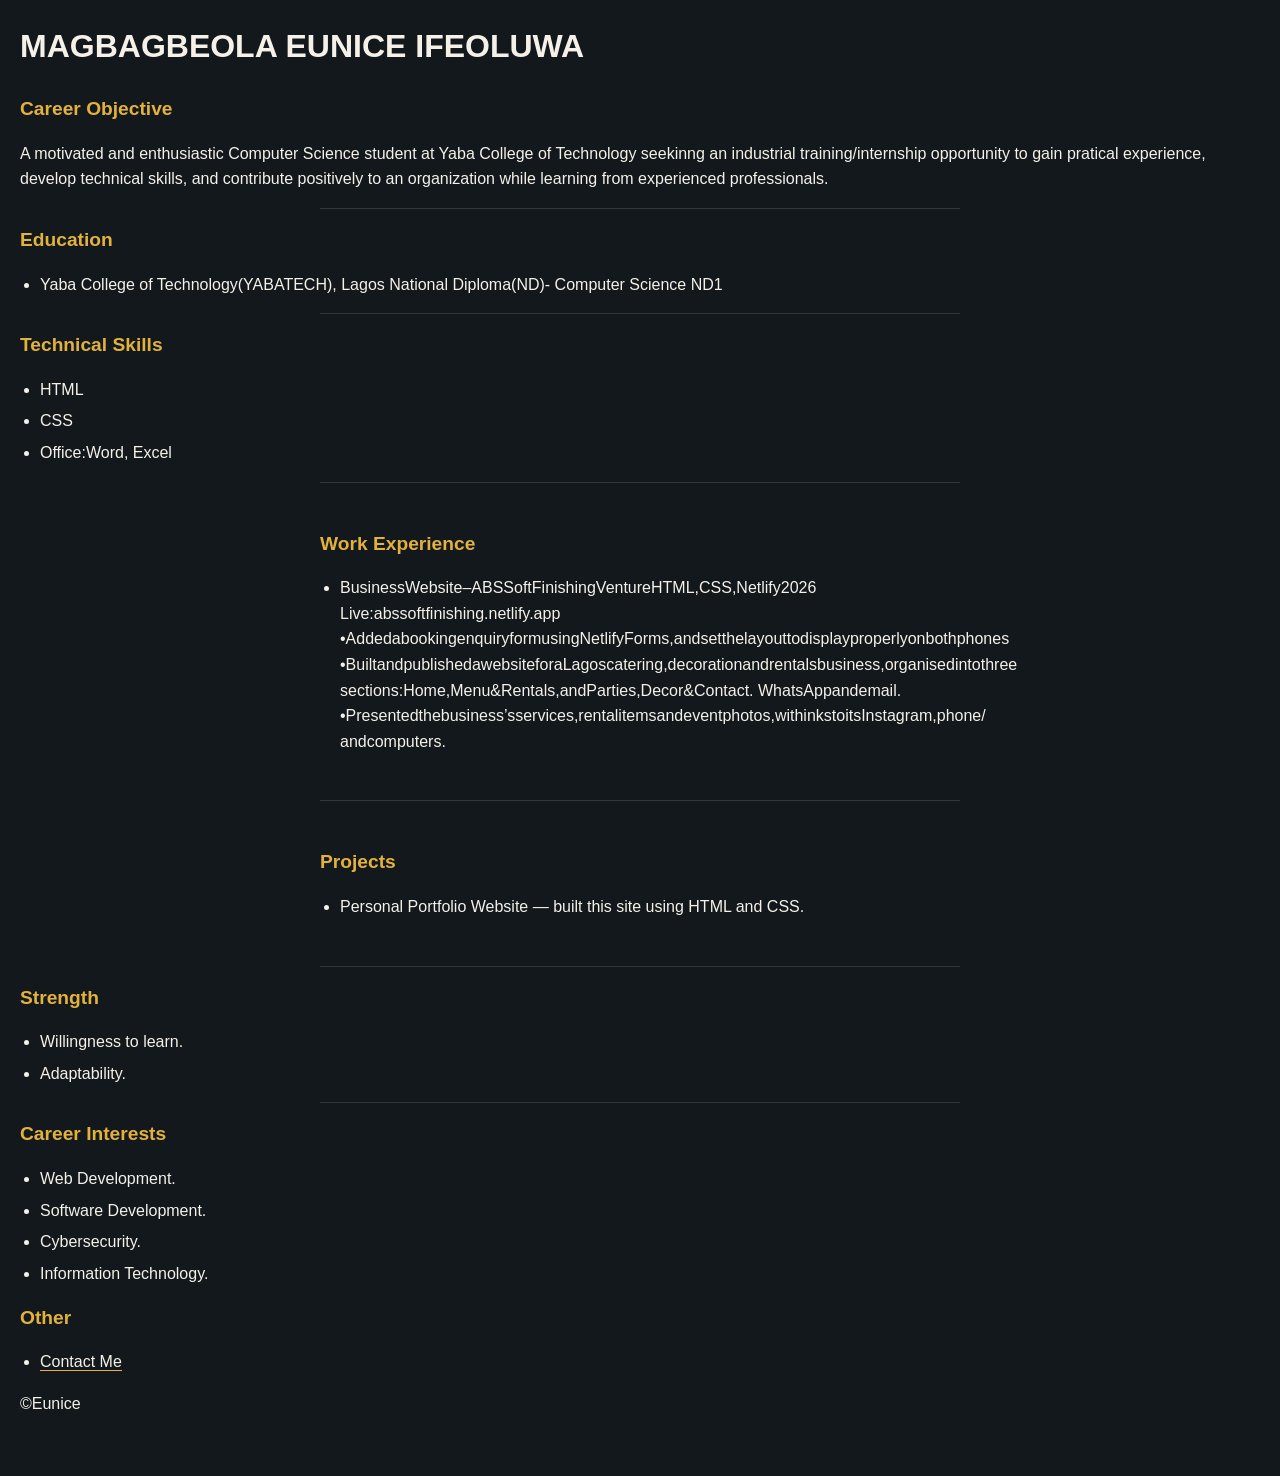
==== index.html @ 78c76be5 "Update index.html" ====
<!DOCTYPE html>
<html lang="en">
<head>
    <meta charset="UTF-8">
    <link rel="stylesheet" href="style.css">
    <title>MAGBAGBEOLA EUNICE IFEOLUWA</title>
</head>
<body>
  <h1>MAGBAGBEOLA EUNICE IFEOLUWA</h1>
  <h2>Career Objective</h2>
  <p>A motivated and enthusiastic Computer Science student at Yaba College of Technology seekinng an industrial training/internship opportunity to gain pratical experience, develop technical skills,  and contribute positively to an organization while learning from experienced professionals.</p>
  <hr>
  <h2>Education</h2>
  <ul>
    <li>Yaba College of Technology(YABATECH), Lagos National Diploma(ND)- Computer Science ND1</li>
  </ul>
  <hr>
  <h2>Technical Skills</h2>
  <ul>
       <li>HTML</li>
         <li>CSS</li>
         <li>Office:Word, Excel</li>
     </ul>

   <hr>

<section>
  <h2>Work Experience</h2>
  <ul>
    <li>BusinessWebsite–ABSSoftFinishingVentureHTML,CSS,Netlify2026
Live:abssoftfinishing.netlify.app
•AddedabookingenquiryformusingNetlifyForms,andsetthelayouttodisplayproperlyonbothphones
•BuiltandpublishedawebsiteforaLagoscatering,decorationandrentalsbusiness,organisedintothree
sections:Home,Menu&Rentals,andParties,Decor&Contact.
WhatsAppandemail.
•Presentedthebusiness’sservices,rentalitemsandeventphotos,withinkstoitsInstagram,phone/
andcomputers.</li>
  </ul>
</section>

<hr>

<section>
  <h2>Projects</h2>
  <ul>
    <li>Personal Portfolio Website — built this site using HTML and CSS.</li>
  </ul>
</section>
     
  <hr>
  <h2>Strength</h2>
  <ul>
    <li>Willingness to learn.</li>
    <li>Adaptability.</li>
  </ul>
  <hr>
  <h2>Career Interests</h2>
  <ul>
    <li>Web Development.</li>
    <li>Software Development.</li>
    <li>Cybersecurity.</li>
      <li>Information Technology.</li>
  </ul>
  <h2>Other</h2>
  <ul>
  <li><a href="contact.html">Contact Me</a></li>
  </ul>
  &copy;Eunice

</body>

</html>
---- style.css ----
body {
  font-family: 'Segoe UI', Arial, sans-serif;
  background-color: #12181b;
  color: #f5f1e8;
  margin: 0;
  padding: 0 20px 60px;
  line-height: 1.6;
}

header {
  text-align: center;
  padding: 50px 0 30px;
  border-bottom: 1px solid rgba(245, 241, 232, 0.15);
}

.profile-pic {
  width: 110px;
  height: 110px;
  border-radius: 50%;
  object-fit: cover;
  border: 2px solid #e3b23c;
}

header h1 {
  margin: 16px 0 4px;
  font-size: 1.8rem;
}

header .role {
  color: #8a97a0;
  margin: 0;
}

section {
  max-width: 640px;
  margin: 0 auto;
  padding: 30px 0;
}

h2 {
  color: #e3b23c;
  font-size: 1.2rem;
  margin-bottom: 12px;
}

ul {
  padding-left: 20px;
}

li {
  margin-bottom: 6px;
}

a {
  color: #f5f1e8;
  border-bottom: 1px solid #e3b23c;
  text-decoration: none;
}

a:hover {
  color: #e3b23c;
}

hr {
  max-width: 640px;
  margin: 0 auto;
  border: none;
  border-top: 1px solid rgba(245, 241, 232, 0.15);
}

footer {
  text-align: center;
  color: #8a97a0;
  font-size: 0.85rem;
  padding-top: 30px;
}
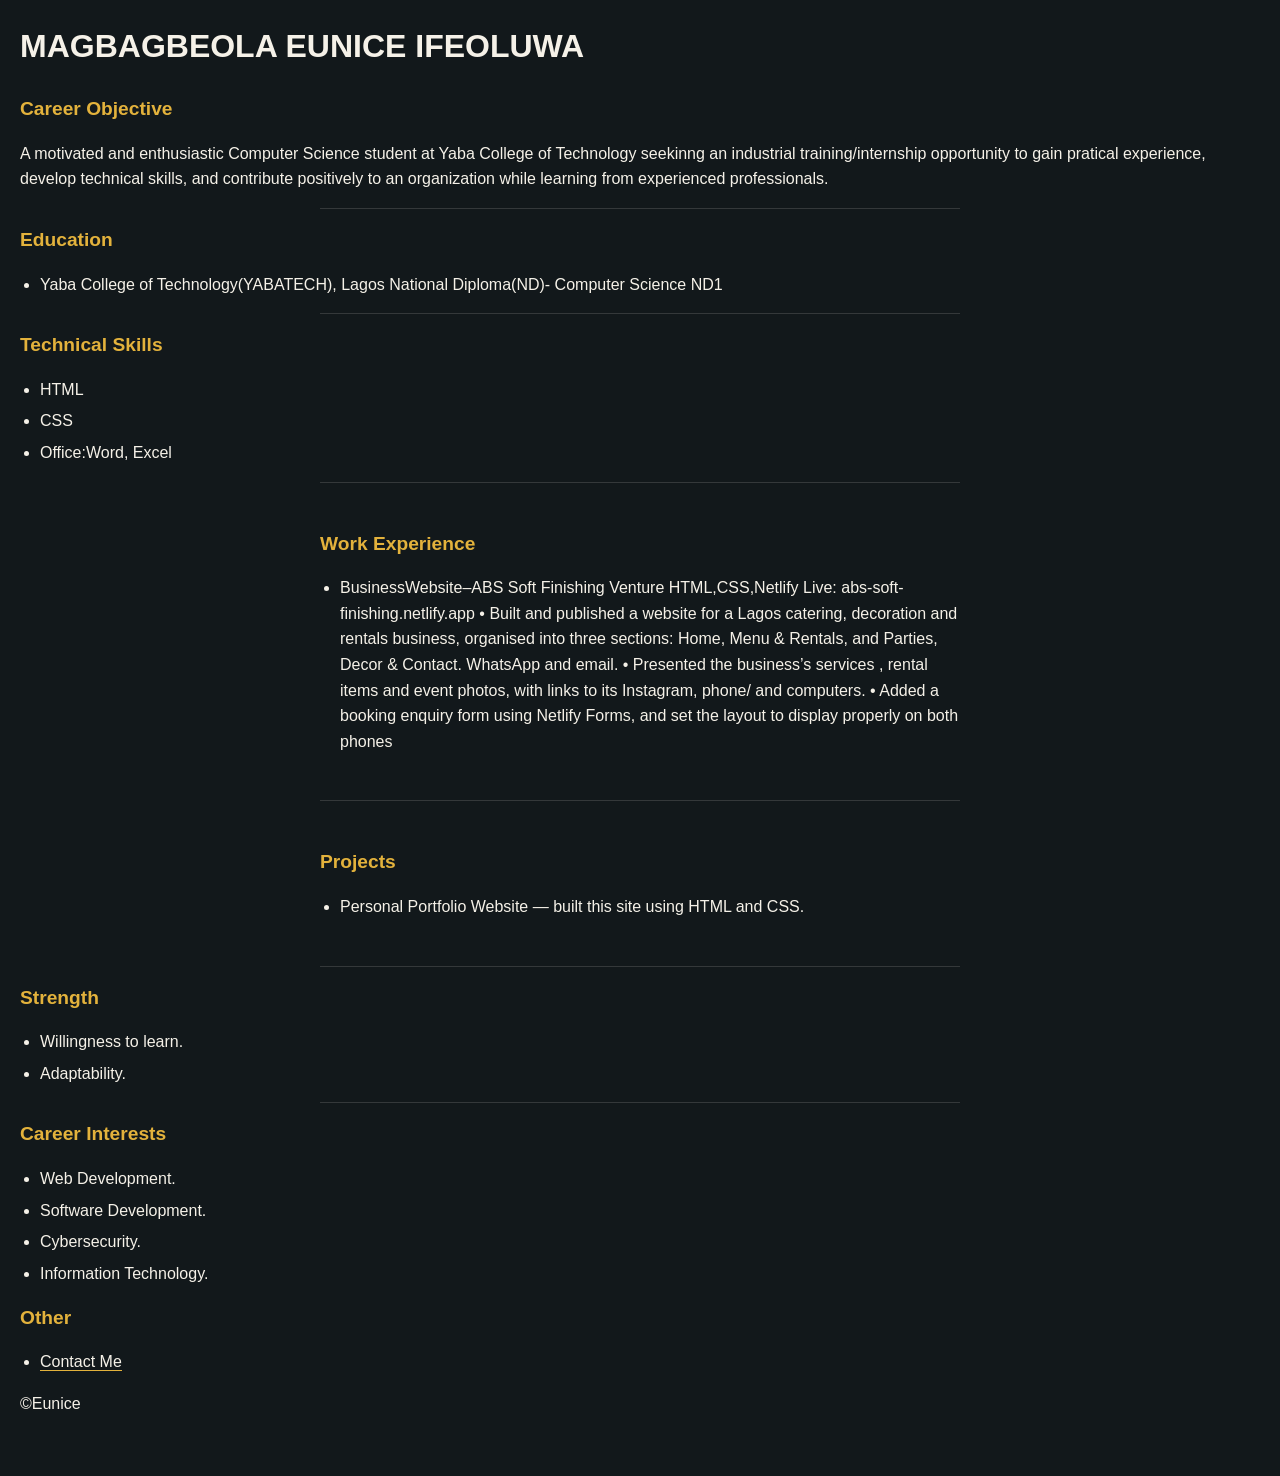
==== commit fcbabdc5: "Update index.html" ====
--- a/index.html
+++ b/index.html
@@ -27,14 +27,13 @@
 <section>
   <h2>Work Experience</h2>
   <ul>
-    <li>BusinessWebsite–ABSSoftFinishingVentureHTML,CSS,Netlify2026
-Live:abssoftfinishing.netlify.app
-•AddedabookingenquiryformusingNetlifyForms,andsetthelayouttodisplayproperlyonbothphones
-•BuiltandpublishedawebsiteforaLagoscatering,decorationandrentalsbusiness,organisedintothree
-sections:Home,Menu&Rentals,andParties,Decor&Contact.
-WhatsAppandemail.
-•Presentedthebusiness’sservices,rentalitemsandeventphotos,withinkstoitsInstagram,phone/
-andcomputers.</li>
+    <li>BusinessWebsite–ABS Soft Finishing Venture HTML,CSS,Netlify
+Live: abs-soft-finishing.netlify.app
+• Built and published a website for a Lagos catering, decoration and rentals business, organised into three
+sections: Home, Menu & Rentals, and Parties, Decor & Contact.
+WhatsApp and email.
+• Presented the business’s services , rental items and event photos, with links to its Instagram, phone/ and computers.
+• Added a booking enquiry form using Netlify Forms, and set the layout to display properly on both phones</li>
   </ul>
 </section>
 
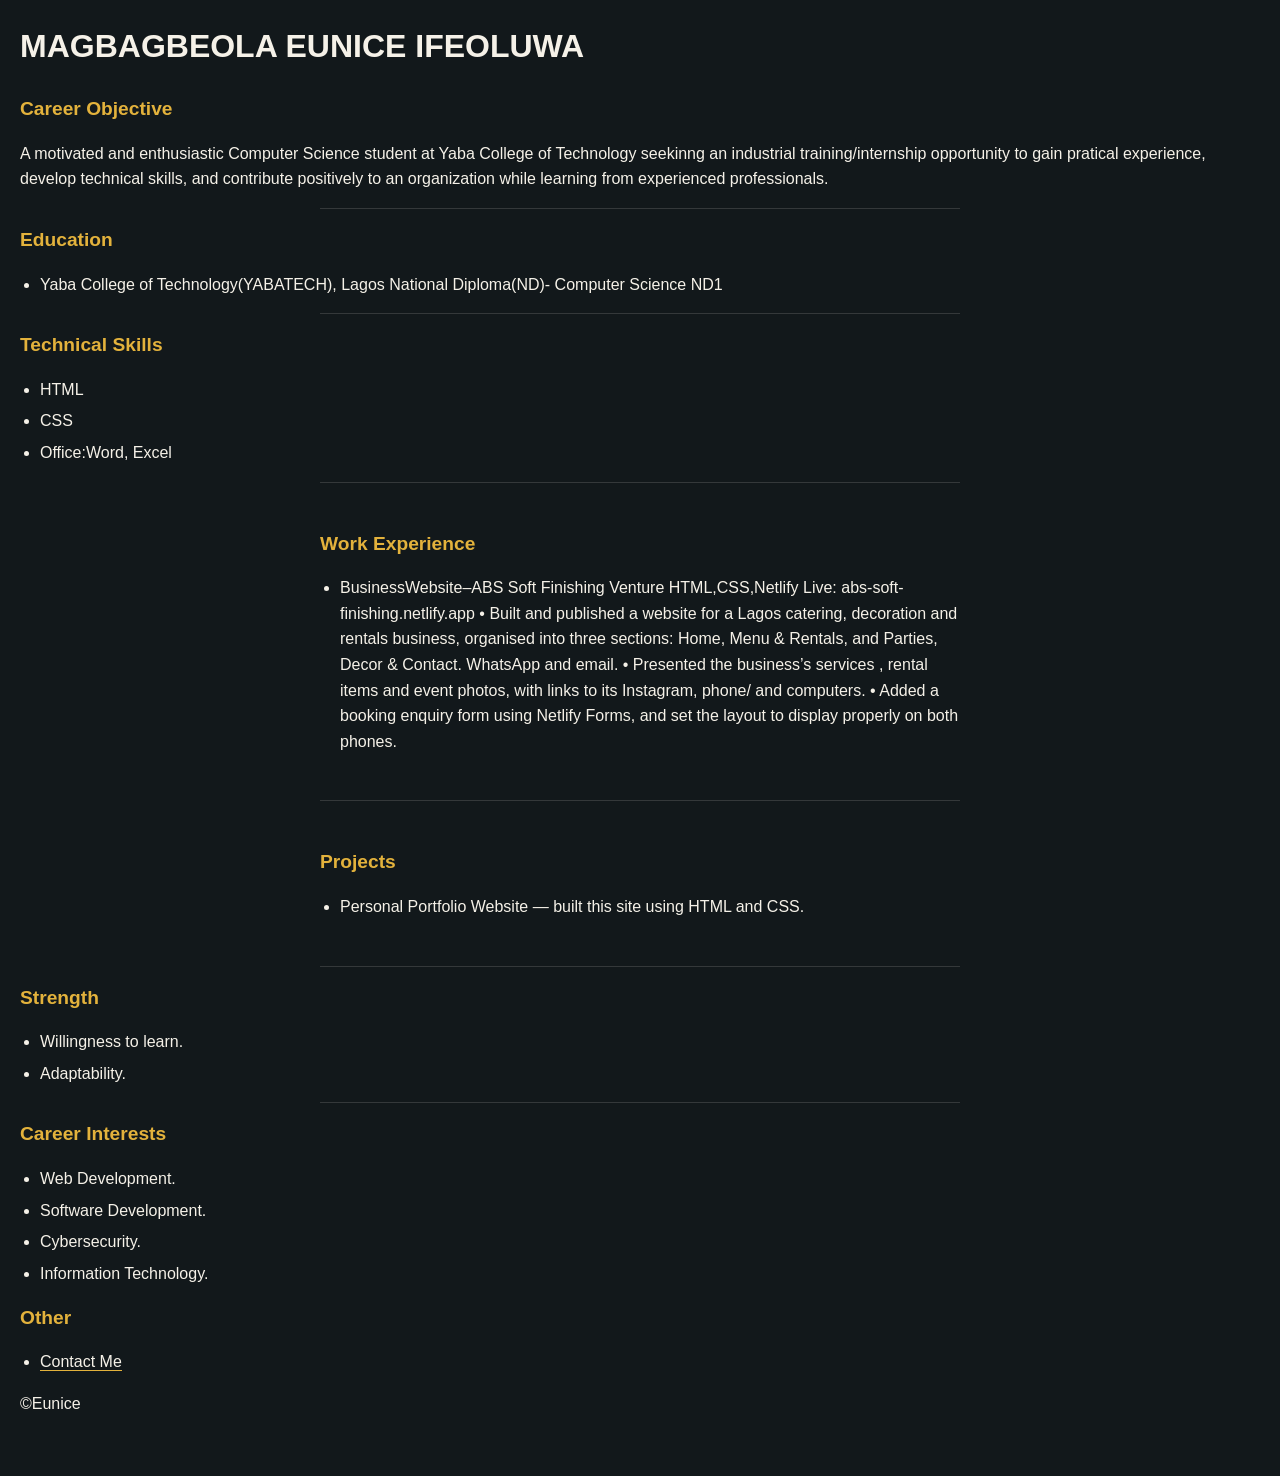
==== commit a16c4466: "Update index.html" ====
--- a/index.html
+++ b/index.html
@@ -33,7 +33,7 @@
 sections: Home, Menu & Rentals, and Parties, Decor & Contact.
 WhatsApp and email.
 • Presented the business’s services , rental items and event photos, with links to its Instagram, phone/ and computers.
-• Added a booking enquiry form using Netlify Forms, and set the layout to display properly on both phones</li>
+• Added a booking enquiry form using Netlify Forms, and set the layout to display properly on both phones.</li>
   </ul>
 </section>
 
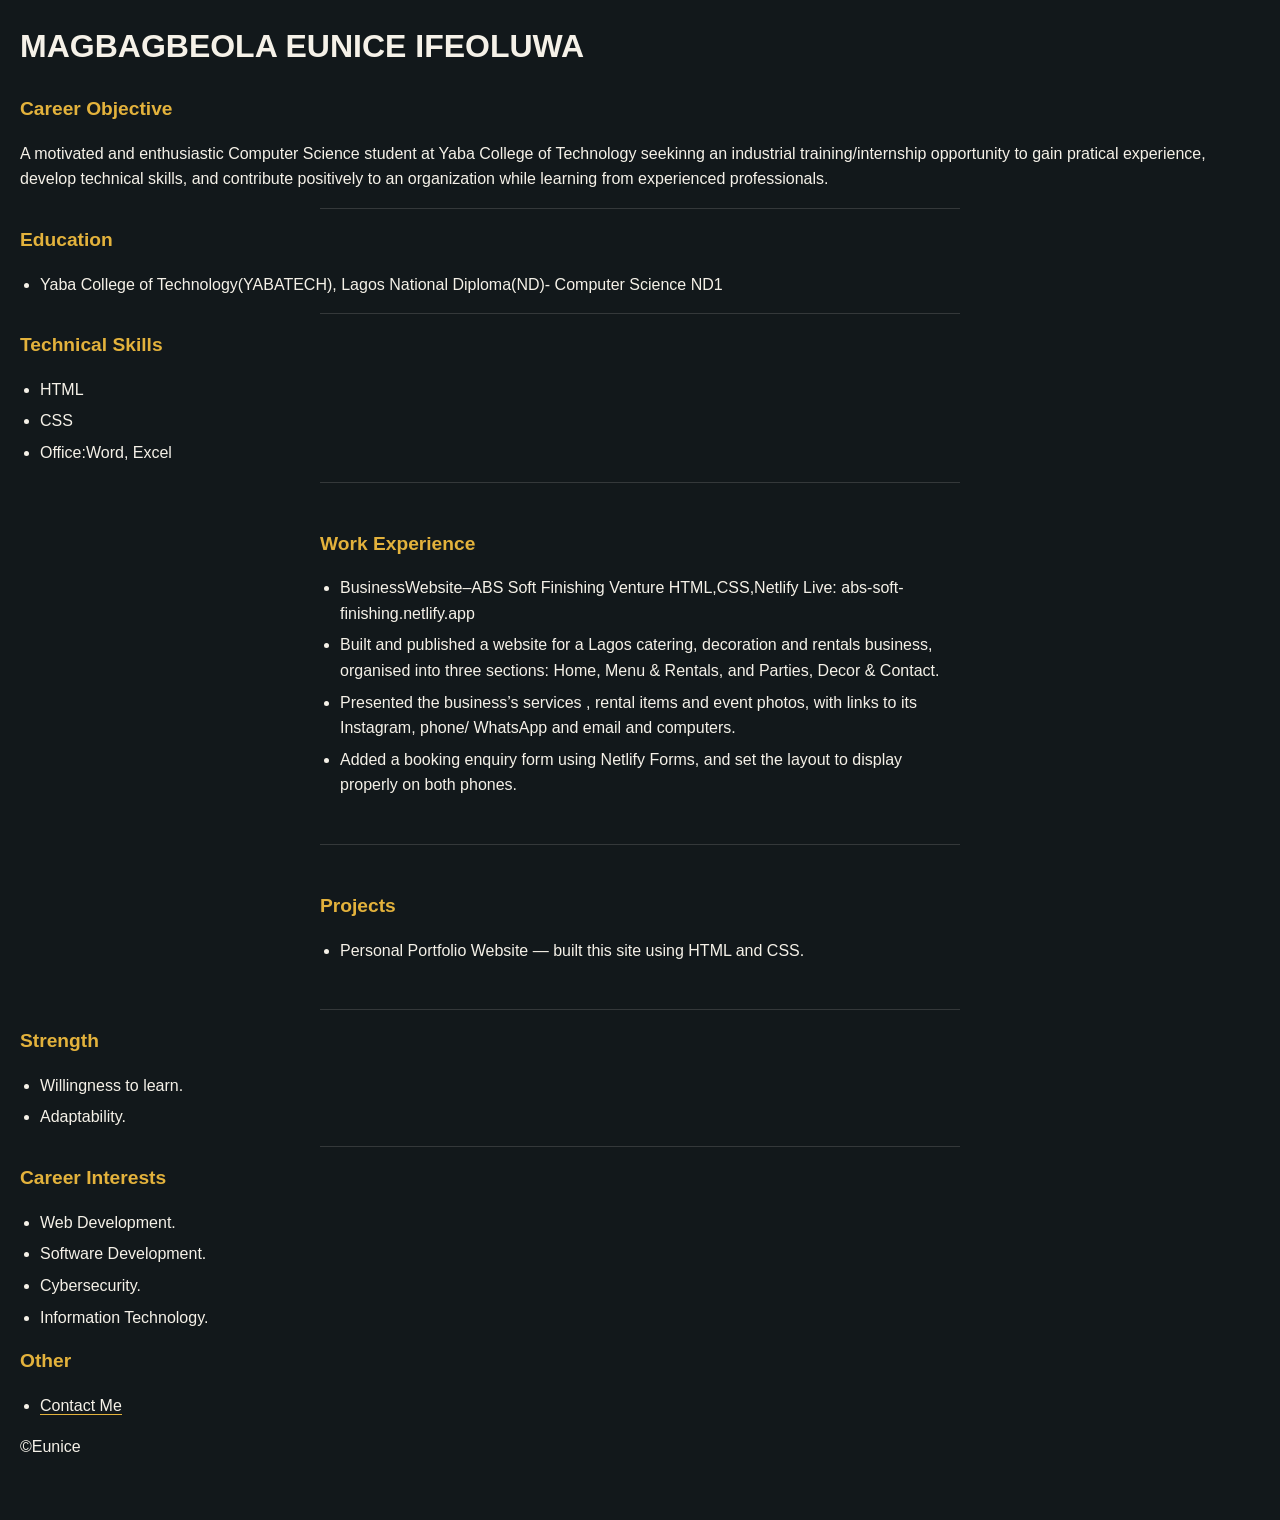
==== commit 70aa19b5: "Update index.html" ====
--- a/index.html
+++ b/index.html
@@ -28,12 +28,11 @@
   <h2>Work Experience</h2>
   <ul>
     <li>BusinessWebsite–ABS Soft Finishing Venture HTML,CSS,Netlify
-Live: abs-soft-finishing.netlify.app
-• Built and published a website for a Lagos catering, decoration and rentals business, organised into three
-sections: Home, Menu & Rentals, and Parties, Decor & Contact.
-WhatsApp and email.
-• Presented the business’s services , rental items and event photos, with links to its Instagram, phone/ and computers.
-• Added a booking enquiry form using Netlify Forms, and set the layout to display properly on both phones.</li>
+Live: abs-soft-finishing.netlify.app</li>
+<li> Built and published a website for a Lagos catering, decoration and rentals business, organised into three
+sections: Home, Menu & Rentals, and Parties, Decor & Contact.</li>
+<li>Presented the business’s services , rental items and event photos, with links to its Instagram, phone/ WhatsApp and email and computers.</li>
+<li>Added a booking enquiry form using Netlify Forms, and set the layout to display properly on both phones.</li>
   </ul>
 </section>
 
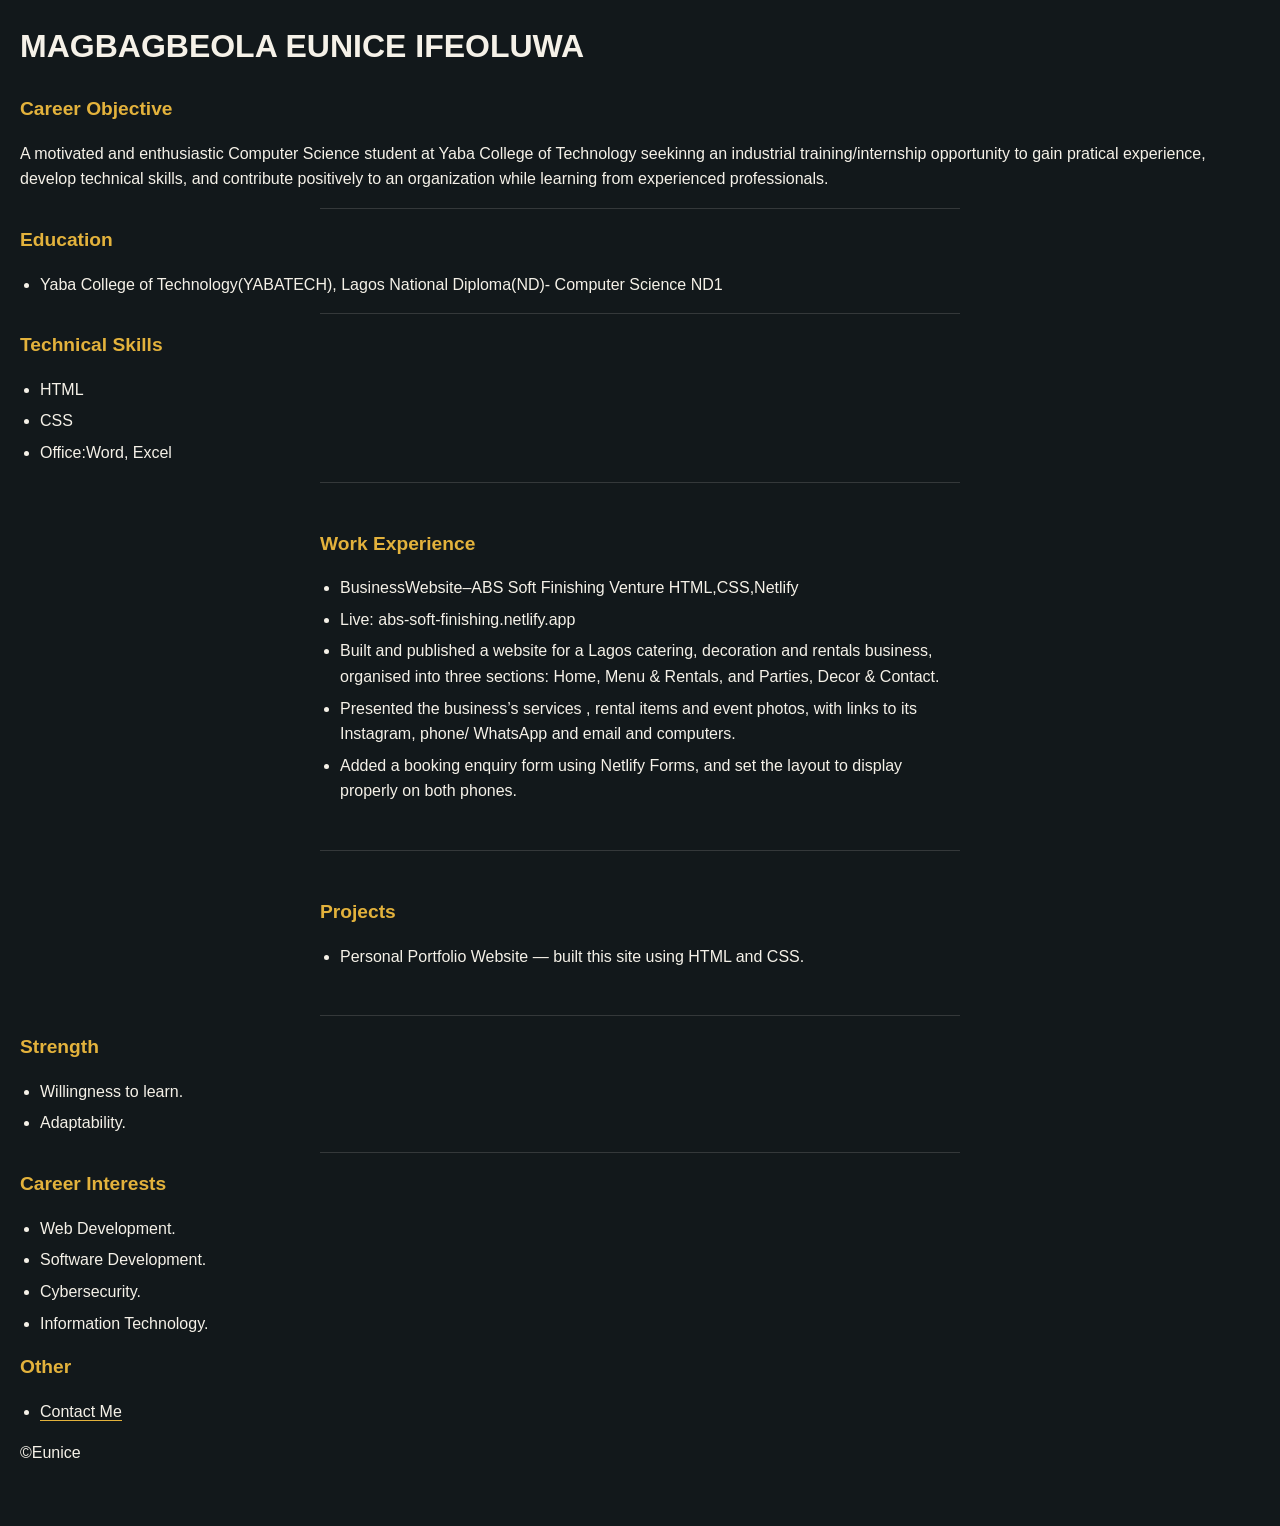
==== commit 30d2f9f3: "Update index.html" ====
--- a/index.html
+++ b/index.html
@@ -27,8 +27,8 @@
 <section>
   <h2>Work Experience</h2>
   <ul>
-    <li>BusinessWebsite–ABS Soft Finishing Venture HTML,CSS,Netlify
-Live: abs-soft-finishing.netlify.app</li>
+    <li>BusinessWebsite–ABS Soft Finishing Venture HTML,CSS,Netlify</li>
+<li>Live: abs-soft-finishing.netlify.app</li>
 <li> Built and published a website for a Lagos catering, decoration and rentals business, organised into three
 sections: Home, Menu & Rentals, and Parties, Decor & Contact.</li>
 <li>Presented the business’s services , rental items and event photos, with links to its Instagram, phone/ WhatsApp and email and computers.</li>
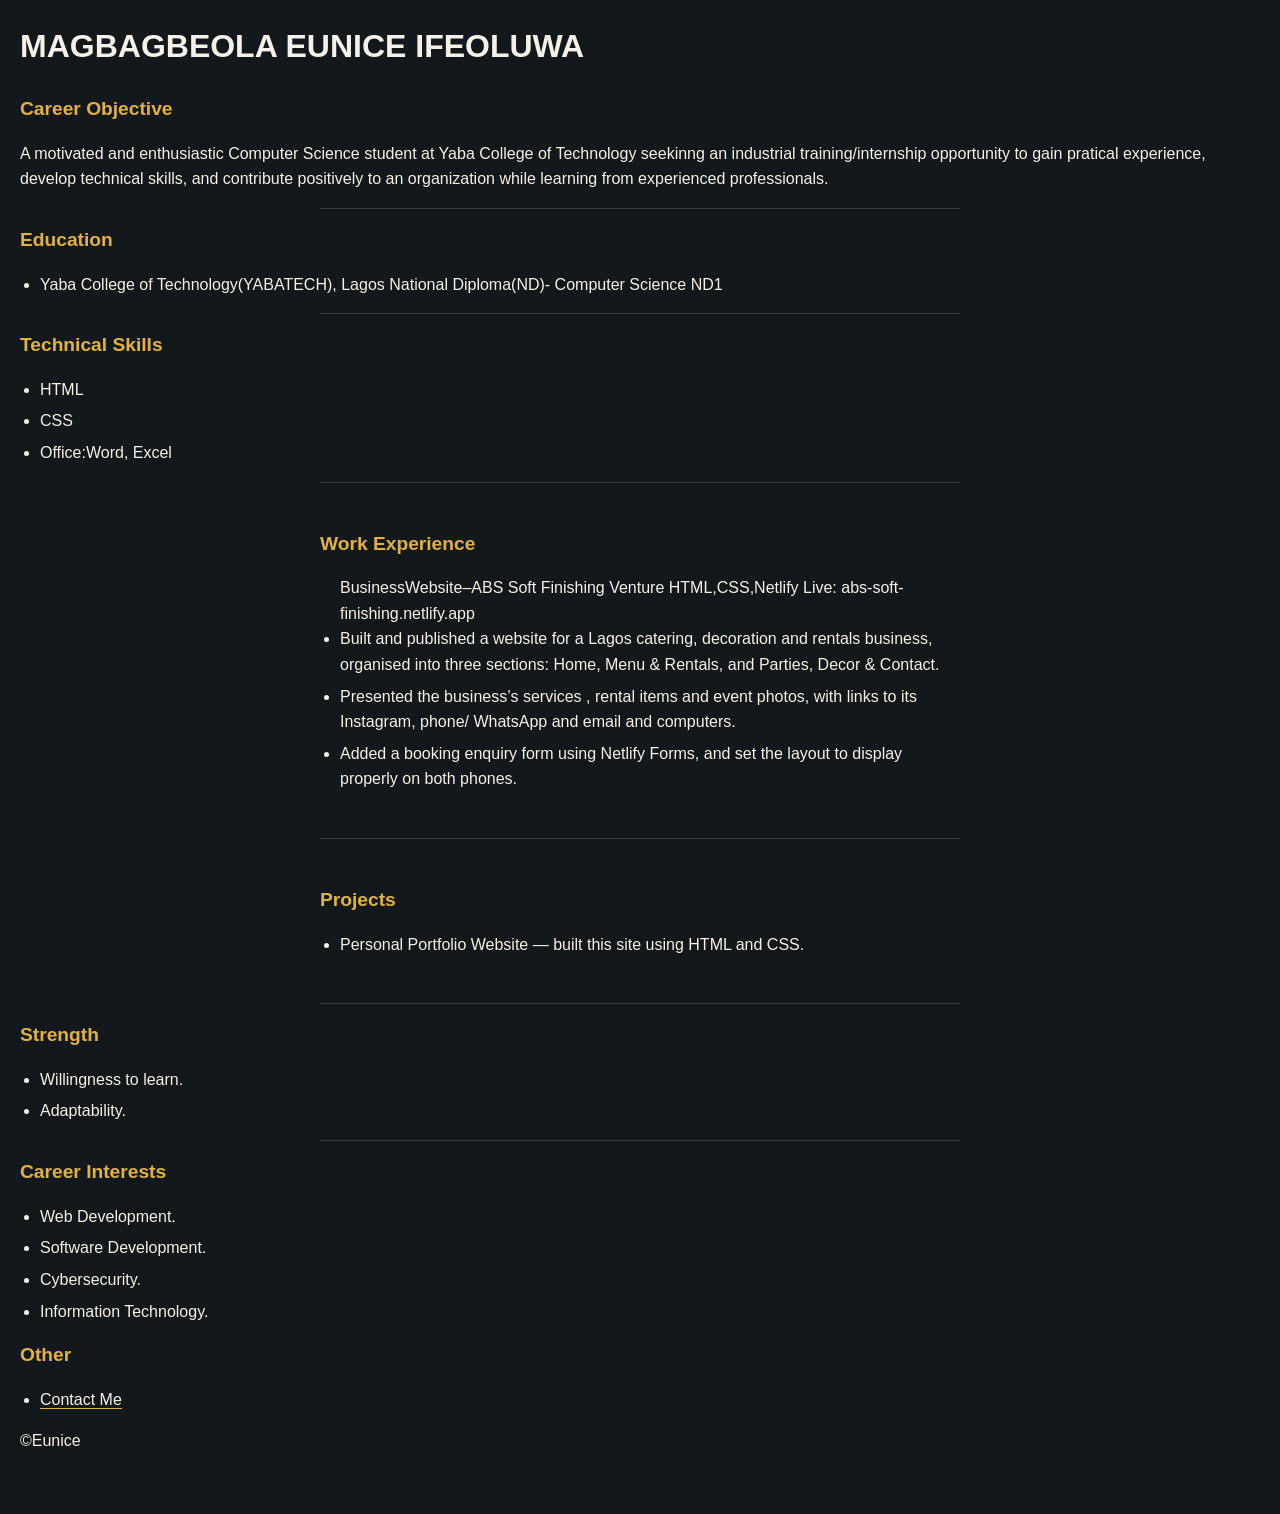
==== commit 273e4d73: "Update index.html" ====
--- a/index.html
+++ b/index.html
@@ -27,8 +27,8 @@
 <section>
   <h2>Work Experience</h2>
   <ul>
-    <li>BusinessWebsite–ABS Soft Finishing Venture HTML,CSS,Netlify</li>
-<li>Live: abs-soft-finishing.netlify.app</li>
+    BusinessWebsite–ABS Soft Finishing Venture HTML,CSS,Netlify
+Live: abs-soft-finishing.netlify.app
 <li> Built and published a website for a Lagos catering, decoration and rentals business, organised into three
 sections: Home, Menu & Rentals, and Parties, Decor & Contact.</li>
 <li>Presented the business’s services , rental items and event photos, with links to its Instagram, phone/ WhatsApp and email and computers.</li>
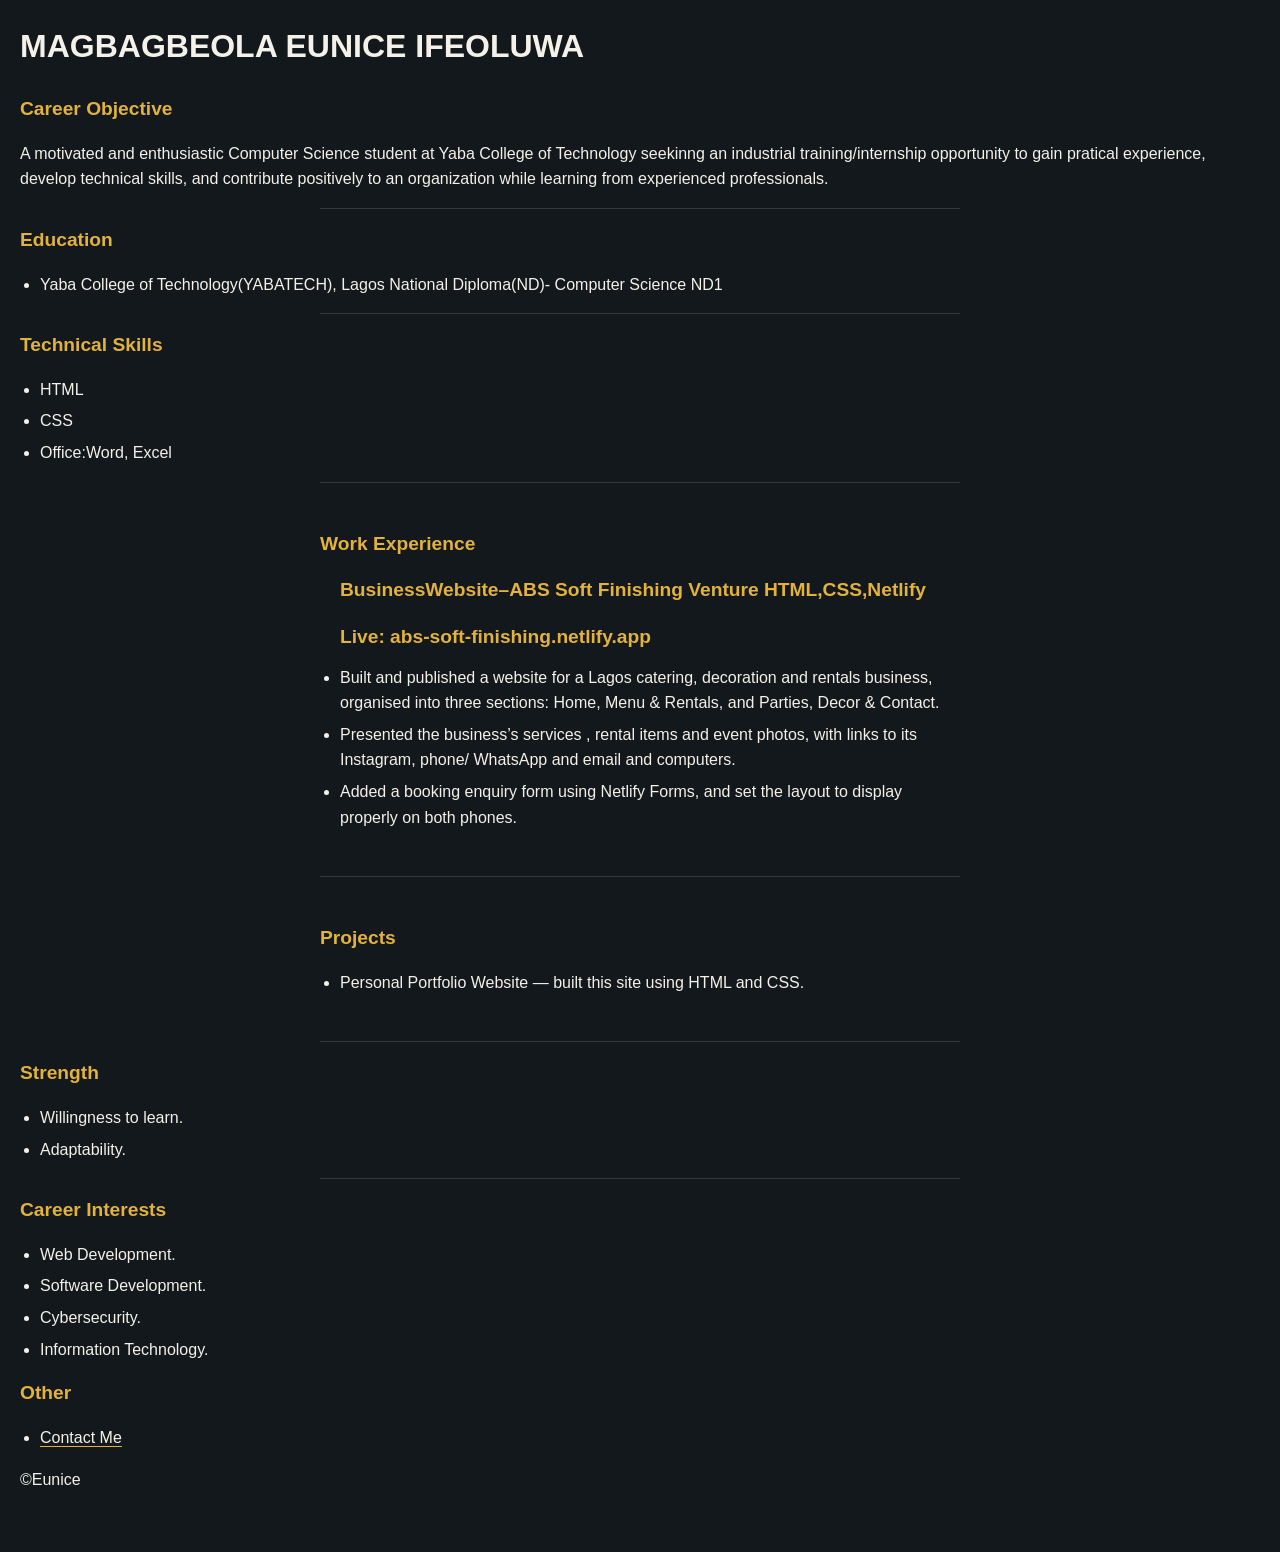
==== commit 198cba31: "Update index.html" ====
--- a/index.html
+++ b/index.html
@@ -27,8 +27,8 @@
 <section>
   <h2>Work Experience</h2>
   <ul>
-    BusinessWebsite–ABS Soft Finishing Venture HTML,CSS,Netlify
-Live: abs-soft-finishing.netlify.app
+    <h2>BusinessWebsite–ABS Soft Finishing Venture HTML,CSS,Netlify</h2>
+<h2>Live: abs-soft-finishing.netlify.app</h2>
 <li> Built and published a website for a Lagos catering, decoration and rentals business, organised into three
 sections: Home, Menu & Rentals, and Parties, Decor & Contact.</li>
 <li>Presented the business’s services , rental items and event photos, with links to its Instagram, phone/ WhatsApp and email and computers.</li>
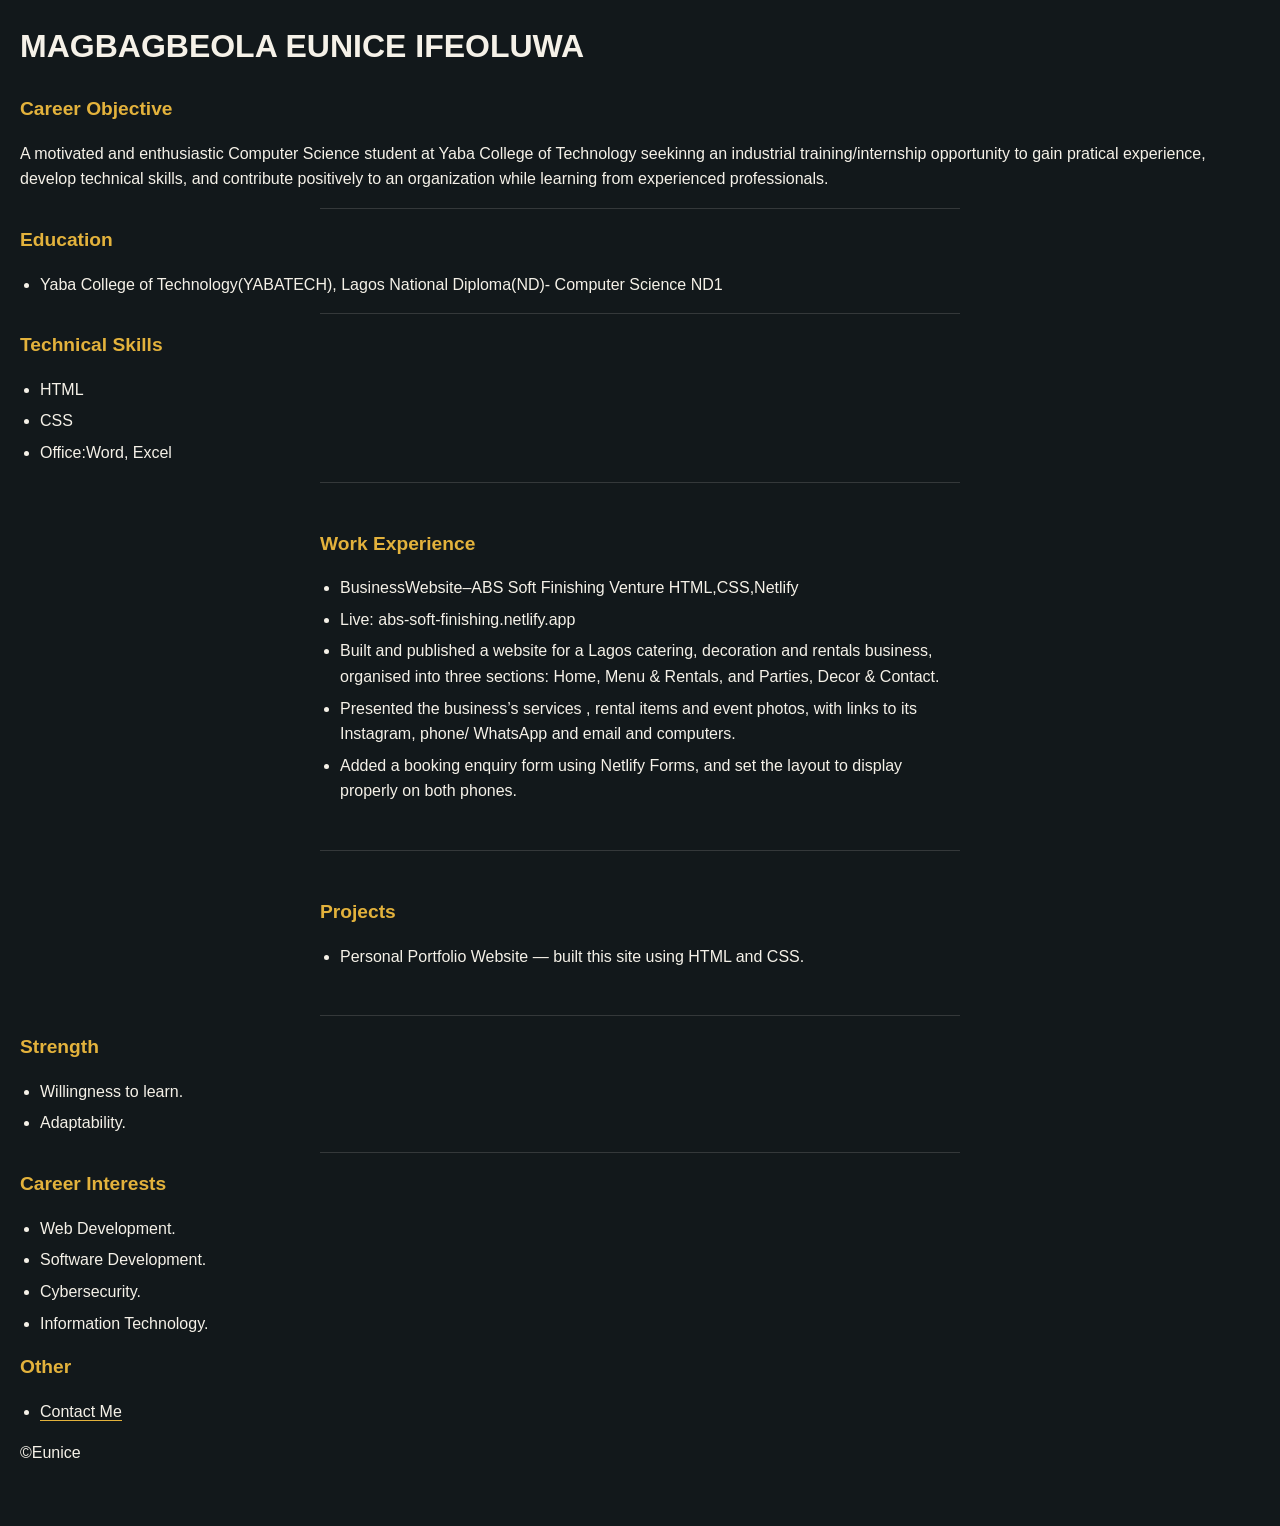
==== commit a05f554d: "Update index.html" ====
--- a/index.html
+++ b/index.html
@@ -27,8 +27,8 @@
 <section>
   <h2>Work Experience</h2>
   <ul>
-    <h2>BusinessWebsite–ABS Soft Finishing Venture HTML,CSS,Netlify</h2>
-<h2>Live: abs-soft-finishing.netlify.app</h2>
+    <li>BusinessWebsite–ABS Soft Finishing Venture HTML,CSS,Netlify</li>
+<li>Live: abs-soft-finishing.netlify.app</li>
 <li> Built and published a website for a Lagos catering, decoration and rentals business, organised into three
 sections: Home, Menu & Rentals, and Parties, Decor & Contact.</li>
 <li>Presented the business’s services , rental items and event photos, with links to its Instagram, phone/ WhatsApp and email and computers.</li>
